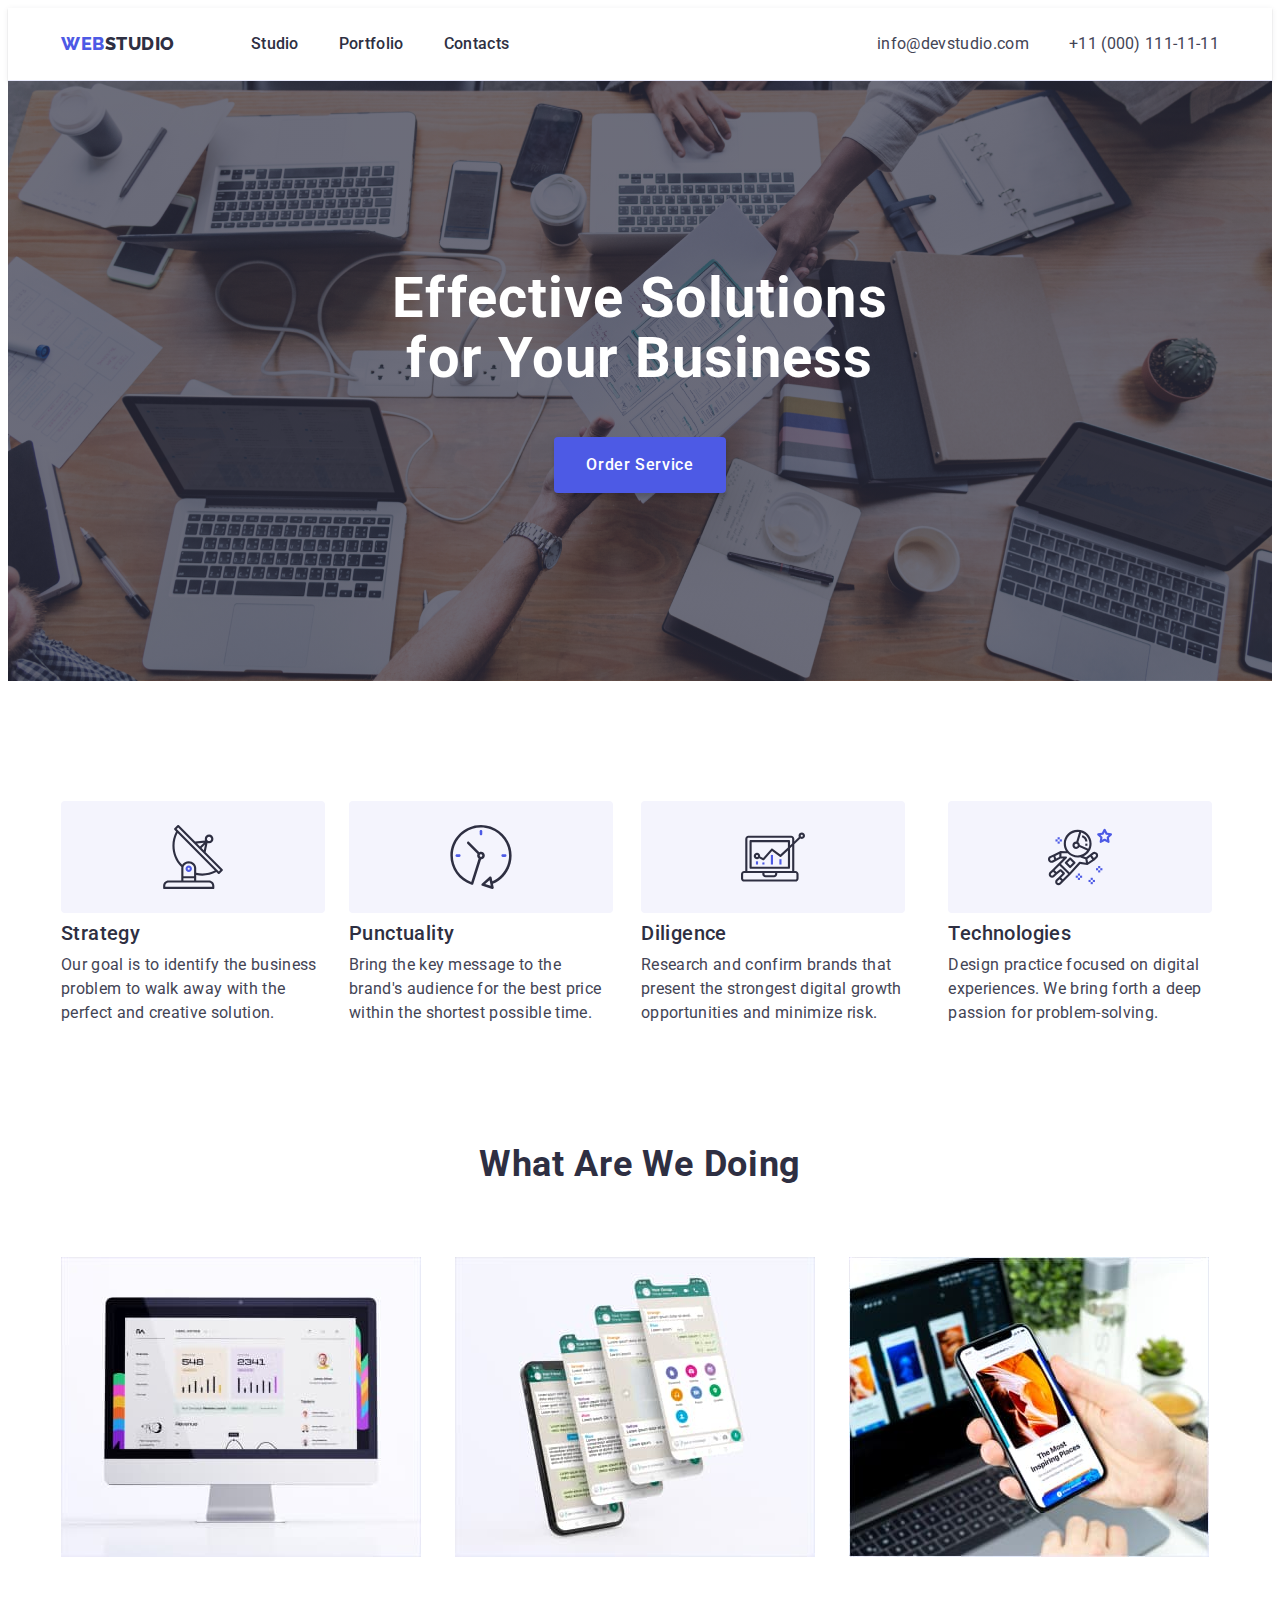
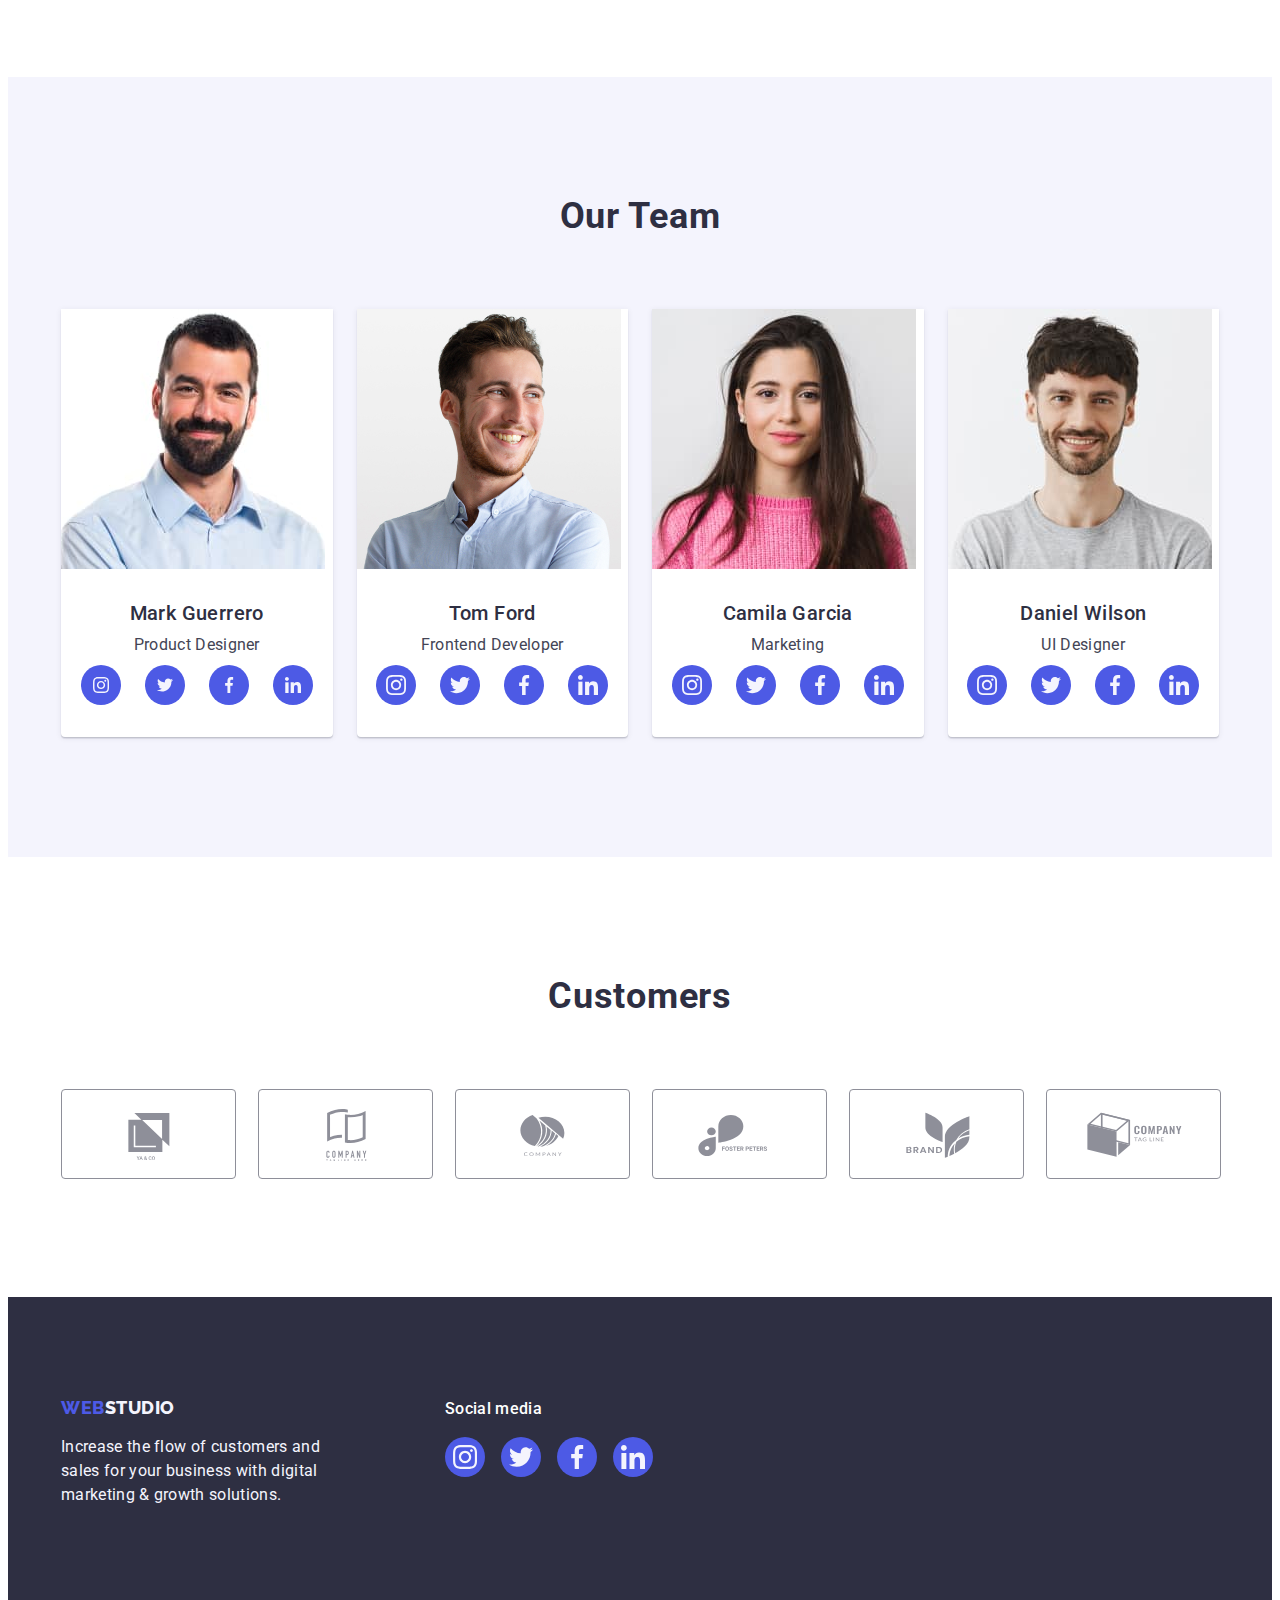
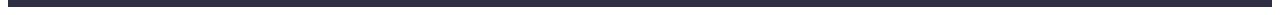
==== index.html @ 1361db7c "Initial commit" ====
<!DOCTYPE html>
<html lang="en">
<head>
    <meta charset="UTF-8">
    <meta http-equiv="X-UA-Compatible" content="IE=edge">
    <meta name="viewport" content="width=device-width, initial-scale=1.0">
    <title>Document</title>
    <link rel="preconnect" href="https://fonts.googleapis.com">
    <link rel="preconnect" href="https://fonts.gstatic.com" crossorigin>
    <link href="https://fonts.googleapis.com/css2?family=Raleway:wght@800&family=Roboto:wght@400;500;700;900&display=swap"
        rel="stylesheet">
    <link rel="stylesheet" href="https://cdnjs.cloudflare.com/ajax/libs/modern-normalize/2.0.0/modern-normalize.min.css"
        integrity="sha512-4xo8blKMVCiXpTaLzQSLSw3KFOVPWhm/TRtuPVc4WG6kUgjH6J03IBuG7JZPkcWMxJ5huwaBpOpnwYElP/m6wg=="
        crossorigin="anonymous" referrerpolicy="no-referrer" />
    <link rel="stylesheet" href="./css/styles.css">
</head>
<body>
<header class="main-header">
    <div class="container header-container">
        <nav class="navigation">
            <a class="logo-link link" href="./index.html">Web<span class="logo-color">Studio</span></a>
        <ul class="menu-list list">
            <li class="menu-item">
                <a class="menu-link link" href="./index.html">Studio</a>
            </li>
            <li class="menu-item">
                <a class="menu-link link" href="./portfolio.html">Portfolio</a>
            </li>
            <li class="menu-item">
                <a class="menu-link link" href="">Contacts</a>
            </li>
        </ul>
        </nav>
    <address class="contact">
        <ul class="address-list list">
            <li class="address-item">
                <a class="contact-link link" href="mailto:info@devstudio.com">info@devstudio.com</a>

            </li>
            <li class="address-item">
                <a class="contact-link link" href="tel:+110001111111">+11 (000) 111-11-11</a>

            </li>
        </ul>

    </address>
    </div>
</header>
<main class="main">
    <section class="hero-section">
        <div class="container">
        <h1 class="hero-title">Effective Solutions for Your Business</h1>
        <button class="hero-button btn" type="button">Order Service</button>
        </div>
    </section>
    <section class="secondary-section ">
        <div class="container secondary-section-wrap">
        <h2 class="visually-hidden" >Our benefits</h2>
        <ul class="list-secondary list">
            <li class="secondary-item-list">
                <div class="icon">
                    <svg class="icon-first" width="64" height="64">
                        <use href="./images/icons.svg#icon-vector1"></use>
                    </svg> 
                </div>
                    <h3 class="secondary-title">Strategy</h3>
                        <p class="secondary-text">Our goal is to identify the business problem to walk away with the perfect and creative solution.</p>
                
            </li>
            <li class="secondary-item-list">
                <div class="icon">
                    <svg class="icon-first" width="64" height="64">
                        <use href="./images/icons.svg#icon-vector2"></use>
                    </svg>
                </div>
                    <h3 class="secondary-title">Punctuality</h3>
                <p class="secondary-text">Bring the key message to the brand's audience for the best price within the shortest possible time.</p>
                
            </li>
            <li class="secondary-item-list">
                <div class="icon">
                    <svg class="icon-first" width="64" height="64">
                        <use href="./images/icons.svg#icon-vector3"></use>
                    </svg>
                </div>
                    <h3 class="secondary-title">Diligence</h3>
                <p class="secondary-text">Research and confirm brands that present the strongest digital growth opportunities and minimize risk.</p>
                
            </li>
            <li class="secondary-item-list">
                <div class="icon">
                    <svg class="icon-first" width="64" height="64">
                        <use href="./images/icons.svg#icon-vector4"></use>
                    </svg>
                </div>
                    <h3 class="secondary-title">Technologies</h3>
                <p class="secondary-text">Design practice focused on digital experiences. We bring forth a deep passion for problem-solving.</p>
                
            </li>
        </ul>
        </div>
    </section>
    <section class="profile">
        <div class="container profile-wrap">
         <h2 class="title-text">What are we doing</h2>
        <ul class="list-img list">
            <li class="list-profile">
                <img src="./images/img1.jpg" alt="Profile is opened on the monitor for viewing" width="360" height="300">
            </li>
            <li class="list-profile">
                <img src="./images/img2.jpg" alt="Chat with correspondence is open on the phone" width="360" height="300">
            </li>
            <li class="list-profile">
                <img src="./images/img3.jpg" alt="View site on phone" width="360" height="300">
            </li>
        </ul>
        </div>
    </section>
    <section class="team-section">
        <div class="container">
         <h2 class="title-text">Our Team</h2>
        <ul class="list-team list">
            <li class="list-item-team">
                <img src="./images/card1.jpg" alt="man in shirt smiling" width="264" height="260">
                <div class="team">
                    <h3 class="secondary-title-team">Mark Guerrero</h3>
                    <p class="secondary-text-team">Product Designer</p>
                      <ul class="icon-team">
                        <li class="icon-team-list list">
                            <a href="" class="team-soc-link link" target="_blank" rel="noopener noreferrer"> 
                                <svg class="team-soc-icon" width="16" height="16">
                                <use href="./images/icons.svg#icon-instagram"></use>
                                </svg>
                            </a>
                        </li>
                        <li class="icon-team-list list">
                            <a href="" class="team-soc-link link" target="_blank" rel="noopener noreferrer"> 
                                <svg class="team-soc-icon" width="16" height="16">
                                <use href="./images/icons.svg#icon-twitter"></use>
                                </svg>
                            </a>
                        </li>
                        <li class="icon-team-list list">
                            <a href="" class="team-soc-link link" target="_blank" rel="noopener noreferrer"> 
                                <svg class="team-soc-icon" width="16" height="16">
                                <use href="./images/icons.svg#icon-facebook"></use>
                            </svg>
                        </a>
                        </li>
                        <li class="icon-team-list list">
                            <a href="" class="team-soc-link link" target="_blank" rel="noopener noreferrer"> 
                                <svg class="team-soc-icon" width="16" height="16">
                                <use href="./images/icons.svg#icon-linkedin"></use>
                            </svg>
                        </a>
                        </li>
                      </ul>
                    </div>
            </li>
            <li class="list-item-team">
                <img src="./images/card2.jpg" alt="a man in a shirt looks away and smiles" width="264" height="260">
                <div class="team">
                    <h3 class="secondary-title-team">Tom Ford</h3>
                    <p class="secondary-text-team ">Frontend Developer</p>
                      <ul class="icon-team">
                        <li class="icon-team-list list">
                            <a href="" class="team-soc-link link" target="_blank" rel="noopener noreferrer"> <svg class="team-soc-icon" width="20" height="20">
                                <use href="./images/icons.svg#icon-instagram"></use>
                            </svg>
                        </a>
                        </li>
                        <li class="icon-team-list list">
                            <a href="" class="team-soc-link link" target="_blank" rel="noopener noreferrer"> <svg class="team-soc-icon" width="20" height="20">
                                <use href="./images/icons.svg#icon-twitter"></use>
                            </svg>
                        </a>
                        </li>
                        <li class="icon-team-list list">
                            <a href="" class="team-soc-link link" target="_blank" rel="noopener noreferrer"> <svg class="team-soc-icon" width="20" height="20">
                                <use href="./images/icons.svg#icon-facebook"></use>
                            </svg>
                        </a>
                        </li>
                        <li class="icon-team-list list">
                            <a href="" class="team-soc-link link" target="_blank" rel="noopener noreferrer"> <svg class="team-soc-icon" width="20" height="20">
                                <use href="./images/icons.svg#icon-linkedin"></use>
                            </svg>
                        </a>
                        </li>
                      </ul>
                    </div>
            </li>
            <li class="list-item-team">
                <img src="./images/card3.jpg" alt="girl in pink sweater and long hair" width="264" height="260">
                <div class="team">
                    <h3 class="secondary-title-team">Camila Garcia</h3>
                    <p class="secondary-text-team">Marketing</p>
                      <ul class="icon-team">
                        <li class="icon-team-list list">
                            <a href="" class="team-soc-link link" target="_blank" rel="noopener noreferrer"> 
                                <svg class="team-soc-icon" width="20" height="20">
                                <use href="./images/icons.svg#icon-instagram"></use>
                            </svg>
                        </a>
                        </li>
                        <li class="icon-team-list list">
                            <a href="" class="team-soc-link link" target="_blank" rel="noopener noreferrer"> 
                                <svg class="team-soc-icon" width="20" height="20">
                                <use href="./images/icons.svg#icon-twitter"></use>
                            </svg>
                        </a>
                        </li>
                        <li class="icon-team-list list">
                            <a href="" class="team-soc-link link" target="_blank" rel="noopener noreferrer"> 
                                <svg class="team-soc-icon" width="20" height="20">
                                <use href="./images/icons.svg#icon-facebook"></use>
                            </svg>
                        </a>
                        </li>
                        <li class="icon-team-list list">
                            <a href="" class="team-soc-link link" target="_blank" rel="noopener noreferrer"> 
                                <svg class="team-soc-icon" width="20" height="20">
                                <use href="./images/icons.svg#icon-linkedin"></use>
                            </svg>
                        </a>
                        </li>
                      </ul>
                    </div>
            </li>
            <li class="list-item-team">
                <img src="./images/card4.jpg" alt="smiling man in t-shirt" width="264" height="260">
                <div class="team">
                    <h3 class="secondary-title-team">Daniel Wilson</h3>
                    <p class="secondary-text-team">UI Designer</p>
                      <ul class="icon-team">
                        <li class="icon-team-list list">
                            <a href="" class="team-soc-link link" target="_blank" rel="noopener noreferrer"> 
                                <svg class="team-soc-icon" width="20" height="20">
                                <use href="./images/icons.svg#icon-instagram"></use>
                            </svg>
                        </a>
                        </li>
                        <li class="icon-team-list list">
                            <a href="" class="team-soc-link link" target="_blank" rel="noopener noreferrer"> 
                                <svg class="team-soc-icon" width="20" height="20">
                                <use href="./images/icons.svg#icon-twitter"></use>
                            </svg>
                        </a>
                        </li>
                        <li class="icon-team-list list">
                            <a href="" class="team-soc-link link" target="_blank" rel="noopener noreferrer"> 
                                <svg class="team-soc-icon" width="20" height="20">
                                <use href="./images/icons.svg#icon-facebook"></use>
                            </svg>
                        </a>
                        </li>
                        <li class="icon-team-list list">
                            <a href="" class="team-soc-link link" target="_blank" rel="noopener noreferrer"> 
                                <svg class="team-soc-icon" width="20" height="20">
                                <use href="./images/icons.svg#icon-linkedin"></use>
                            </svg>
                        </a>
                        </li>
                      </ul>
                    </div>
            </li>
        </ul>
        </div>
    </section>
    <section class="customers">
        <div class="container">
        <h2 class="title-customers">Customers</h2>
        
            <ul class="customers-primery list">
                <li class="customers-list list">
                    <a href="" class="customers-link link" target="_blank" rel="noopener noreferrer">
                        <svg class="customers-icon" width="104" height="56">
                        <use href="./images/icons.svg#icon-logo1"></use>
                    </svg>
                    </a>
                </li>
                <li class="customers-list list">
                    <a href="" class="customers-link link" target="_blank" rel="noopener noreferrer">
                    <svg class="customers-icon" width="104" height="56">
                        <use href="./images/icons.svg#icon-logo2"></use>
                    </svg>
                    </a>
                </li>
                <li class="customers-list list">
                    <a href="" class="customers-link link" target="_blank" rel="noopener noreferrer">
                    <svg class="customers-icon" width="104" height="56">
                        <use href="./images/icons.svg#icon-logo3"></use>
                    </svg>
                    </a>
                </li>
                <li class="customers-list list">
                    <a href="" class="customers-link link" target="_blank" rel="noopener noreferrer">
                    <svg class="customers-icon" width="104" height="56">
                        <use href="./images/icons.svg#icon-logo4"></use>
                    </svg>
                    </a>
                </li>
                <li class="customers-list list">
                    <a href="" class="customers-link link">
                    <svg class="customers-icon" width="104" height="56">
                        <use href="./images/icons.svg#icon-logo5"></use>
                    </svg>
                    </a>
                </li>
                <li class="customers-list list">
                    <a href="" class="customers-link link">
                    <svg class="customers-icon" width="104" height="56">
                        <use href="./images/icons.svg#icon-logo6"></use>
                    </svg>
                    </a>
                </li>
            </ul>
        
            </div>
    </section>
    </main>
    <footer class="section-footer">
    <div class="container footer-logo-index">
        <div class="logo-section">
            <a class="logo-link-footer link" href="./index.html">Web<span class="logo-color-footer">Studio</span></a>
            <p class="footer-text">Increase the flow of customers and sales for your business with digital marketing & growth solutions.</p>
        </div>
        <div class="section-social">
        <p class="social-text">Social media</p>
            <ul class="footer-social ">
                <li class="footer-social-link list">
                    <a href="" class="social-link link" target="_blank" rel="noopener noreferrer">
                        <svg class="social-icon" width="24" height="24">
                            <use href="./images/icons.svg#icon-instagram"></use>
                        </svg>
                    </a>
                </li>
                <li class="footer-social-link list">
                    <a href="" class="social-link link" target="_blank" rel="noopener noreferrer">
                        <svg class="social-icon" width="24" height="24">
                            <use href="./images/icons.svg#icon-twitter"></use>
                        </svg>
                    </a>
                </li>
                <li class="footer-social-link list">
                    <a href="" class="social-link link" target="_blank" rel="noopener noreferrer">
                        <svg class="social-icon" width="24" height="24">
                            <use href="./images/icons.svg#icon-facebook"></use>
                        </svg>
                    </a>
                </li>
                <li class="footer-social-link list">
                    <a href="" class="social-link link" target="_blank" rel="noopener noreferrer">
                        <svg class="social-icon" width="24" height="24">
                            <use href="./images/icons.svg#icon-linkedin"></use>
                        </svg>
                    </a>
                </li>
            </ul>
        </div>
    </div>
    </footer>
</body>

</html>
---- css/styles.css ----
body {
    font-family: Roboto, sans-serif;
    font-style: normal;
    font-weight: 400;
    font-size: 16px;
    line-height: 1.5;
    color: var(--primery-color);
    background-color: var(--light-color);
}

:root {
    --primery-color: #434455;
    --title-color: #2E2F42;
    --secondary-color: #4D5AE5;
    --link-color: #404BBF;
    --light-color: #FFFFFF;
    --secondary-light-color: #F4F4FD;
}

p, 
h1, 
h2, 
h3 {
    margin: 0;
}

ul {
    margin: 0;
    padding: 0;
}

img {
    display: block;
}

.container {
    width: 1158px;
    padding-left: 15px;
    padding-right: 15px;
    margin: 0 auto;


}

.list {
    list-style: none;

}

.link {
    text-decoration: none;

}

/* *----------------------HEADER-INDEX------------------* */

.main-header {
    border-bottom: 1px solid #e7e9fc;
    box-shadow: 0px 2px 1px rgba(46, 47, 66, 0.08), 0px 1px 1px rgba(46, 47, 66, 0.16), 0px 1px 6px rgba(46, 47, 66, 0.08);
    
    
}

.navigation {
    display: flex;
    align-items: center;
}

.header-container {
    display: flex;
    align-items: center;
    padding-top: 24px;
    padding-bottom: 24px;
    
}

.menu-list {
    display: flex;
    gap: 40px;

}

.address-list {
    display: flex;
    gap: 40px;
}

.logo-link {
    font-family: 'Raleway', sans-serif;
    font-weight: 800;
    font-size: 18px;
    line-height: 1.17;
    display: flex;
    align-items: center;
    letter-spacing: 0.03em;
    text-transform: uppercase;
    color: var(--secondary-color);
    margin-right: 76px;

}
.logo-color {
    color: var(--title-color);
}

.menu-link:hover {
    color: var(--link-color);
}

.menu-link:focus {
    color: var(--link-color);
}

.contact {
    font-style: normal;
    display: flex;
    align-items: center;
    margin-left: auto;

}
.contact-link {
    letter-spacing: 0.02em;
    color: var(--primery-color);
}

.contact-link:hover,
.contact-link:focus {
    color: var(--link-color);
}

.logo-link:hover, logo-link:focus {
    color: var(--link-color);
}

.menu-list {
    font-weight: 500;
    line-height: 1.5;
    letter-spacing: 0.02em;
}

.menu-link {
    color: var(--title-color);
}

/* -------------------HERO SECTION--------------------- */

.hero-section {
    background-color: var(--title-color);
    padding-top: 188px;
    padding-bottom: 188px;
    background-image: linear-gradient(rgba(46, 47, 66, 0.7), rgba(46, 47, 66, 0.7)), url(../images/peopleoffice.jpg);
    background-repeat: no-repeat;
    background-position: center;
    background-size: cover;
    max-width: 1440px;
    margin: 0 auto;
}

.btn {
    cursor: pointer;
}

.btn:hover, btn:focus {
    color: var(--light-color);
    background-color: var(--link-color);
}

.btn:focus {
    color: var(--light-color);
    background-color: var(--link-color);
}

.hero-button {
    font-family: 'Roboto', sans-serif;
    font-style: normal;
    font-weight: 500;
    font-size: 16px;
    line-height: 1.5;
    display: flex;
    align-items: center;
    letter-spacing: 0.04em;
    color: var(--light-color);
    background-color: var(--secondary-color);
    box-shadow: 0px 4px 4px rgba(0, 0, 0, 0.15);
    border-radius: 4px;
    min-width: 169px;
    height: 56px;
    display: block;
    margin: 0 auto;
    border: none;
    padding: 16px 32px 16px 32px;
      
}

.hero-title {
    font-weight: 700;
    font-size: 56px;
    line-height: 1.07;
    text-align: center;
    letter-spacing: 0.02em;
    color: var(--light-color);
    
    margin: 0 auto;
    max-width: 496px;
    margin-bottom: 48px;   
}

/*  -----------------SECONDARY-SECTION----------------- */
.visually-hidden {
    position: absolute;
    width: 1px;
    height: 1px;
    margin: -1px;
    border: 0;
    padding: 0;
    white-space: nowrap;
    clip-path: inset(100%);
    clip: rect(0 0 0 0);
    overflow: hidden;
}

.secondary-section {
    padding-top: 120px;
    padding-bottom: 120px;
 
}

.icon {
    
    width: 264px;
    height: 112px;
    background-color: #F4F4FD;
    display: flex;
    align-items: center;
    justify-content: center;
    border-radius: 4px;
    margin-bottom: 8px;
}


.secondary-section-wrap{
    display: flex;
    align-items: center;

  
}
.title-text {
    font-weight: 700;
    font-size: 36px;
    line-height: 1.11;
    text-align: center;
    letter-spacing: 0.02em;
    text-transform: capitalize;
    color: var(--title-color);
    margin: 0 auto;
    margin-bottom: 72px;

}

.list-secondary {
    display: flex;
    gap: 24px;

}

.secondary-item-list {
    gap: 24px;
}

.secondary-title {
    font-weight: 500;
    font-size: 20px;
    line-height: 1.2;
    letter-spacing: 0.02em;
    color: var(--title-color);
    display: flex;
    margin-bottom: 8px;
    
}

.secondary-text {
    letter-spacing: 0.02em;
    color: var(--primery-color);
    display: flex;
    min-width: 264px;
    width: calc((100% - 72px) / 4);
    gap: 24px;
    
}

/* -----------------------SECTION-PROFILE---------------------- */

.profile {
    padding-top: 0px;
    padding-bottom: 120px;
}



.list-img {
    display: flex;
    gap: 24px;

}

.list-profile {
    
    min-width: 360px;
    display: flex;
    width: calc((100% - 48px) / 3);

}

/* -----------------------TEAM-SECTION---------------------- */

.team-section {
    background-color: var(--secondary-light-color);
    padding-top: 120px;
    padding-bottom: 120px;
}

.list-team {
    display: flex;
    gap: 24px;
}

.team {
    padding: 32px 16px;
}

.icon-team{
    display: flex;
    justify-content: center;
    gap: 24px;
}

.icon-team-list{
    width: 40px;
    height: 40px;
}

.team-soc-link{
    width: 100%;
    height: 100%;
    background-color: #4D5AE5;
    border-radius: 50%;
    display: flex;
    align-items: center;
    justify-content: center;   
}

.team-soc-link:hover {
    background-color: #404bbf;
}

.team-soc-link:focus {
    background-color: #404bbf;
}

.team-soc-icon {
    fill: #f4f4fd;
}

.list-item-team {
    background-color: var(--light-color);
    width: calc((100% - 72px) / 4);
    text-align: center;
    box-shadow: 0px 1px 6px rgba(46, 47, 66, 0.08), 0px 1px 1px rgba(46, 47, 66, 0.16), 0px 2px 1px rgba(46, 47, 66, 0.08);
    border-radius: 0px 0px 4px 4px;  
}

.secondary-title-team {
    font-weight: 500;
    font-size: 20px;
    line-height: 1.2;
    letter-spacing: 0.02em;
    color: var(--title-color);
    text-align: center;
    margin: 0 auto;
    margin-bottom: 8px;

}

.secondary-text-team {
    letter-spacing: 0.02em;
    color: var(--primery-color);
    text-align: center;
    margin-bottom: 8px;

}

/* --------------CUSTOMERS-------------- */

.customers {
    padding-top: 120px;
    padding-bottom: 120px;
}

.title-customers {
    font-weight: 700;
    font-size: 36px;
    line-height: 1.11;
    text-align: center;
    letter-spacing: 0.02em;
    text-transform: capitalize;
    color: var(--title-color);
    margin: 0 auto;
    margin-bottom: 72px;
}

.customers-primery {
    display: flex;
    gap: 24px;
}

.customers-list {
    box-sizing: border-box;
    min-width: 168px;
    height: 88px;
    width: calc((100% - 120px) / 6);

}

.customers-link {
    width: 100%;
    height: 100%;
    display: flex;
    align-items: center;
    justify-content: center;
    color: #8e8f99;
    border: 1px solid #8E8F99;
    border-radius: 4px;
}
.customers-link:hover {
    border-color: #404bbf;
    color: #404bbf;
}

.customers-link:focus {
    border-color: #404bbf;
    color: #404bbf;
}

.customers-icon {
    fill: currentColor;
}


/* --------------INDEX-SECTION-FOOTER-------------- */



.section-footer {
    display: flex;
    letter-spacing: 0.02em;
    color: var(--secondary-light-color);
    background-color: var(--title-color);
    padding: 100px 0;
}

.footer-logo-index {
    display: flex;
    align-items: baseline;
}
 .logo-section {
    margin-right: 120px;
 }


.logo-link-footer {
    font-family: 'Raleway', sans-serif;
    font-style: normal;
    font-weight: 800;
    font-size: 18px;
    line-height: 1.17;
    display: inline-block;
    align-items: center;
    letter-spacing: 0.03em;
    text-transform: uppercase;
    color: var(--secondary-color);
    margin-bottom: 16px;
}

.logo-link-footer {
    margin-bottom: 17.5px;
}

.logo-color-footer {
    color: var(--secondary-light-color);
}

.footer-text {
    font-family: 'Roboto';
    font-style: normal;
    font-weight: 400;
    font-size: 16px;
    line-height: 1.5;
    letter-spacing: 0.02em;
    color: #F4F4FD;
    max-width: 264px;

}

.section-social {
    margin-right: 120px;
}

.social-text {
    font-family: 'Roboto';
    font-style: normal;
    font-weight: 500;
    font-size: 16px;
    line-height: 1.5;
    letter-spacing: 0.02em;
    color: #FFFFFF;
    margin-bottom: 16px;
}

.footer-social {
    display: flex;
    gap: 16px;
    width: 100%;
}

.footer-social-link {
    width: 40px;
    height: 40px;
}

.social-link {
    width: 100%;
    height: 100%;
    background-color: #4d5ae5;
    border-radius: 50%;
    display: flex;
    align-items: center;
    justify-content: center;
}

.social-icon {
    fill: #f4f4fd;
}

.social-link:hover {
    background-color: #31d0aa;
}

.social-link:focus {
    background-color: #31d0aa;
}

.footer-index {
    display: flex;
    align-items: baseline;
}

/* --------------PORTFOLIO HEADER--------------- */

.portfolio-header {
    border-bottom: 1px solid #e7e9fc;
    box-shadow: 0px 2px 1px rgba(46, 47, 66, 0.08), 0px 1px 1px rgba(46, 47, 66, 0.16), 0px 1px 6px rgba(46, 47, 66, 0.08);
}



/* --------------PORTFOLIO GALERY-SECTION--------------- */

.gallery-section {

    padding-top: 96px;
    padding-bottom: 120px;

}

.btn-list {
    display: flex;
    justify-content: center;
    align-items: center;
    gap: 24px;
    margin-bottom: 72px;
}

.mod-btn:hover,
.mod-btn:focus {
    border: 1px solid transparent;
}


.gallery-list {
    display: flex;
    flex-wrap: wrap;
    gap: 48px 24px;   
}

.gallery-portfolio {
    
    display: block;
}

.link-portfolio {
    text-decoration: none;  
}

.gallery-portfolio:hover {
    box-shadow: 0px 1px 6px rgba(46, 47, 66, 0.08),
    0px 1px 1px rgba(46, 47, 66, 0.16),
    0px 2px 1px rgba(46, 47, 66, 0.08);
}

.gallery-portfolio:focus {
    box-shadow: 0px 1px 6px rgba(46, 47, 66, 0.08),
    0px 1px 1px rgba(46, 47, 66, 0.16),
    0px 2px 1px rgba(46, 47, 66, 0.08);
}

.container-gallery {
    padding: 32px 16px;
    border: 1px solid #e7e9fc;
    border-top: none;
    display: block;

}


.gallery-item {
    width: calc((100% - 48px) / 3);
}



.mod-btn {
    font-family: 'Roboto', sans-serif;
    font-style: normal;
    font-weight: 500;
    font-size: 16px;
    line-height: 1.5;
    display: flex;
    align-items: center;
    text-align: center;
    letter-spacing: 0.04em;
    border-radius: 4px;
    color: var(--secondary-color);
    background-color: var(--secondary-light-color);
    min-width: 69px;
    height: 48px;
    padding: 12px 24px 12px 24px;
    border: 1px solid #E7E9FC;
    gap: 24px;
}

.mod-btn {
    font-family: 'Roboto', sans-serif;
    font-style: normal;
    font-weight: 500;
    font-size: 16px;
    line-height: 1.5;
    display: flex;
    align-items: center;
    text-align: center;
    letter-spacing: 0.04em;
    border-radius: 4px;
    color: var(--secondary-color);
    background-color: var(--secondary-light-color);
    min-width: 69px;
    height: 48px;
    padding: 12px 24px 12px 24px;
    border: 1px solid #E7E9FC;
    gap: 24px;
}

.mod-btn:hover {
    box-shadow: 0px 3px 1px rgba(0, 0, 0, 0.1),
    0px 2px 1px rgba(0, 0, 0, 0.08),
    0px 2px 2px rgba(0, 0, 0, 0.12);
}

.mod-btn:focus {
    box-shadow: 0px 3px 1px rgba(0, 0, 0, 0.1),
    0px 2px 1px rgba(0, 0, 0, 0.08),
    0px 2px 2px rgba(0, 0, 0, 0.12);

}

.gallery-title {
    font-weight: 500;
    font-size: 20px;
    line-height: 1.2;
    letter-spacing: 0.02em;
    color: var(--title-color);
    margin-bottom: 8px;
}

.gallery-text {
    font-size: 16px;
    line-height: 1.5;
    letter-spacing: 0.02em;
    color: var(--primery-color);
}

/* --------------PORTFOLIO FOOTER--------------- */
.footer-portfolio {
    display: flex;
    align-items: baseline;
    margin-right: 120px;

}

.social-text {
    font-weight: 500;
    font-size: 16x;
    line-height: 1.5;
    letter-spacing: 0.02em;
    color: #FFFFFF;
    margin-bottom: 16px;

}

.footer-social {
    display: flex;
    gap: 16px;
}

.footer-portfolio-list {
    width: 40px;
    height: 40px;

}
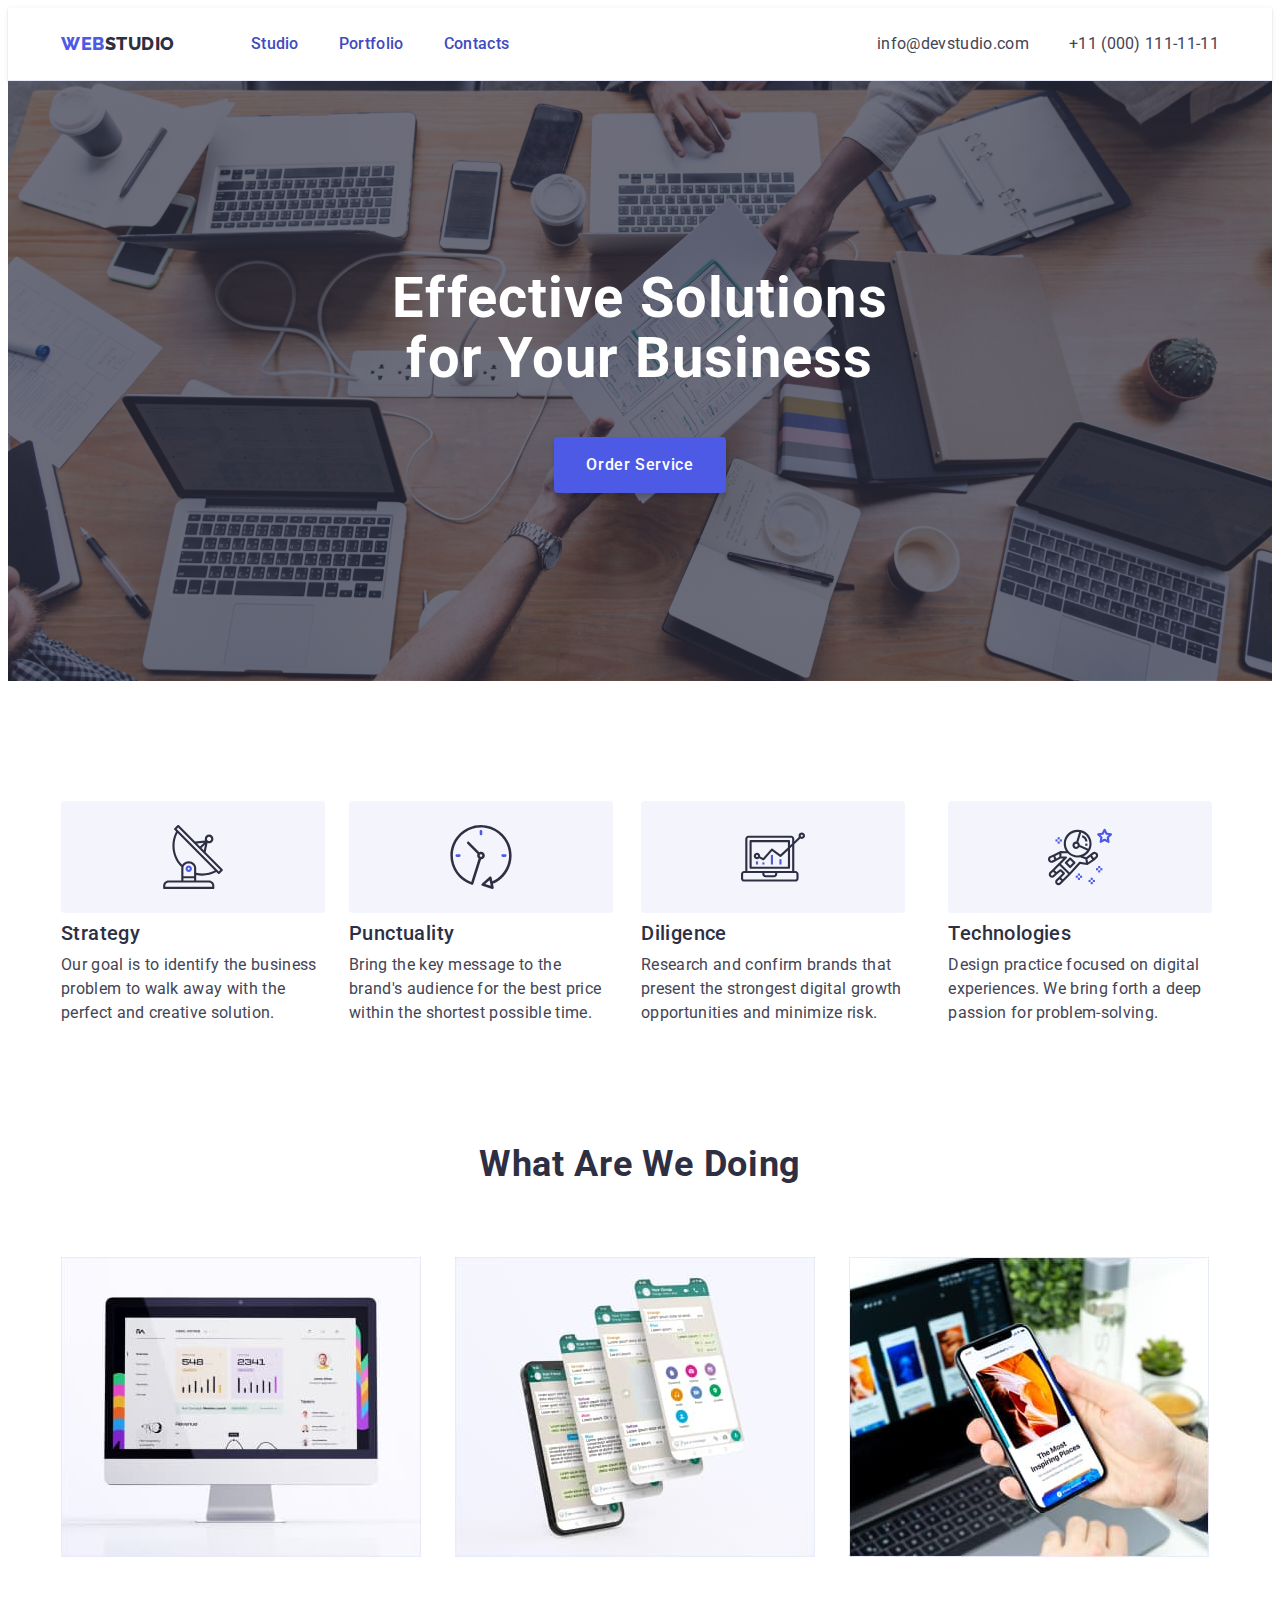
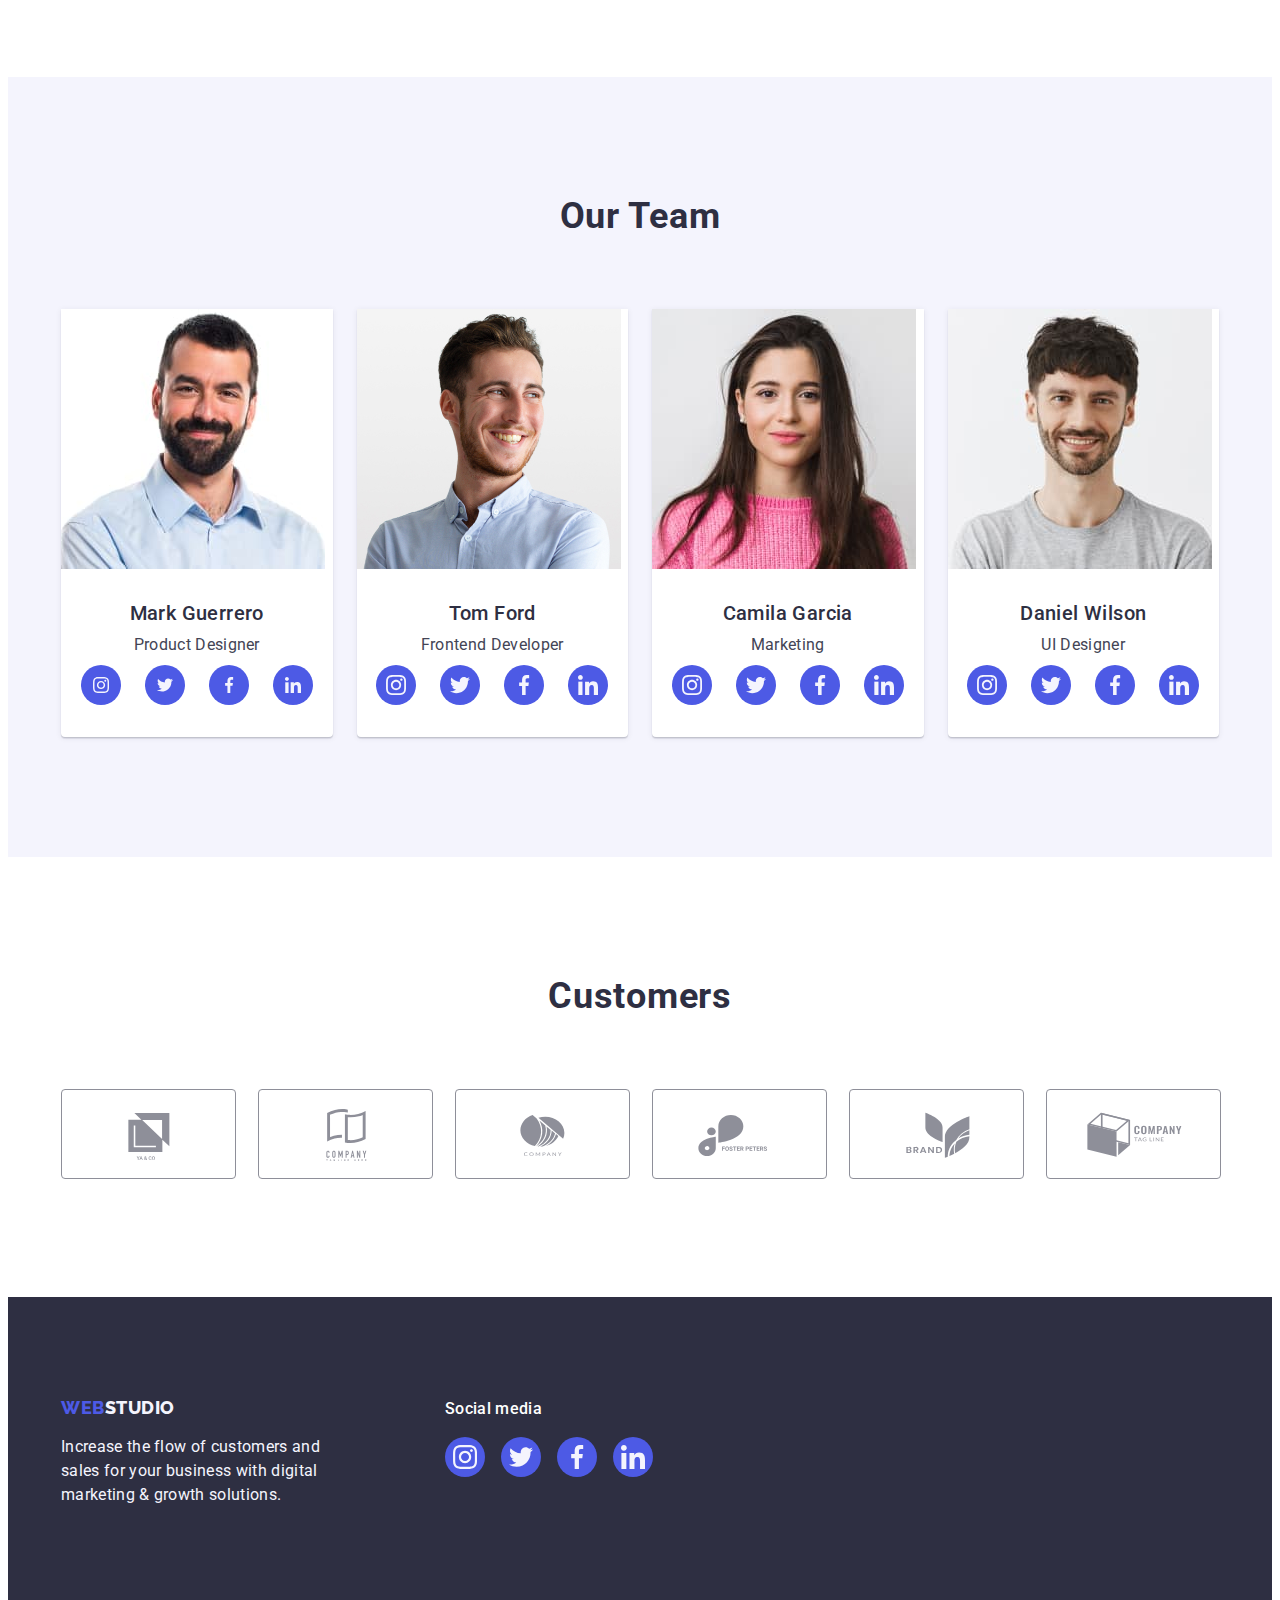
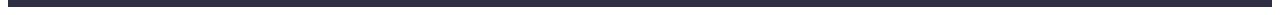
==== commit 774b9a33: "add correct" ====
--- a/index.html
+++ b/index.html
@@ -12,6 +12,8 @@
     <link rel="stylesheet" href="https://cdnjs.cloudflare.com/ajax/libs/modern-normalize/2.0.0/modern-normalize.min.css"
         integrity="sha512-4xo8blKMVCiXpTaLzQSLSw3KFOVPWhm/TRtuPVc4WG6kUgjH6J03IBuG7JZPkcWMxJ5huwaBpOpnwYElP/m6wg=="
         crossorigin="anonymous" referrerpolicy="no-referrer" />
+    <link rel="stylesheet" href="https://cdnjs.cloudflare.com/ajax/libs/animate.css/4.1.1/animate.min.css" />
+    <link href="https://unpkg.com/aos@2.3.1/dist/aos.css" rel="stylesheet">
     <link rel="stylesheet" href="./css/styles.css">
 </head>
 <body>
@@ -21,7 +23,7 @@
             <a class="logo-link link" href="./index.html">Web<span class="logo-color">Studio</span></a>
         <ul class="menu-list list">
             <li class="menu-item">
-                <a class="menu-link link" href="./index.html">Studio</a>
+                <a class="menu-link link current" href="./index.html">Studio</a>
             </li>
             <li class="menu-item">
                 <a class="menu-link link" href="./portfolio.html">Portfolio</a>
@@ -50,7 +52,7 @@
     <section class="hero-section">
         <div class="container">
         <h1 class="hero-title">Effective Solutions for Your Business</h1>
-        <button class="hero-button btn" type="button">Order Service</button>
+        <button class="hero-button btn " type="button" data-modal-open>Order Service</button>
         </div>
     </section>
     <section class="secondary-section ">
@@ -360,6 +362,20 @@
         </div>
     </div>
     </footer>
+    <div class="backdrop is-hidden" data-modal>
+        <div class="modal">
+            <button type="button" class="modal-close" data-modal-close>
+                <svg class="modal-close-icon" width="8" height="8">
+                    <use href="./images/icons.svg#icon-close-black"></use>
+                </svg>
+            </button>
+        </div>
+    </div>
+    <script src="https://unpkg.com/aos@2.3.1/dist/aos.js"></script>
+    <script>
+        AOS.init();
+    </script>
+    <script src="./js/modal.js"></script>
 </body>
 
 </html>--- a/css/styles.css
+++ b/css/styles.css
@@ -81,6 +81,10 @@
 
 }
 
+.address-item {
+    transition:color 250ms cubic-bezier(0.4, 0, 0.2, 1);
+}
+
 .address-list {
     display: flex;
     gap: 40px;
@@ -105,10 +109,12 @@
 
 .menu-link:hover {
     color: var(--link-color);
+    transition: transform 250ms lenear, cubic-bezier(0.4, 0, 0.2, 1);
 }
 
 .menu-link:focus {
     color: var(--link-color);
+    transition: transform 250ms lenear, cubic-bezier(0.4, 0, 0.2, 1);
 }
 
 .contact {
@@ -121,26 +127,51 @@
 .contact-link {
     letter-spacing: 0.02em;
     color: var(--primery-color);
+    transition: color 250ms cubic-bezier(0.4, 0, 0.2, 1);
 }
 
 .contact-link:hover,
 .contact-link:focus {
     color: var(--link-color);
-}
-
-.logo-link:hover, logo-link:focus {
+    transition: transform 250ms lenear;
+}
+
+.logo-link:hover, .logo-link:focus {
     color: var(--link-color);
+    transition: transform 250ms lenear;
 }
 
 .menu-list {
     font-weight: 500;
     line-height: 1.5;
     letter-spacing: 0.02em;
+    display: flex;
+    justify-content: space-between;
+    align-items: baseline;
 }
 
 .menu-link {
-    color: var(--title-color);
-}
+    position: relative;
+    display: block;
+    color: #404BBF;
+    transition: color 250ms cubic-bezier(0.4, 0, 0.2, 1);
+}
+
+.menu-link::after {
+    position: absolute;
+    content: '';
+    width: 100%px;
+    height: 4px;
+    left: 0;
+    bottom: -1px;
+    border-radius: 2px;
+    background-color: #404bbf;
+
+}
+
+
+
+
 
 /* -------------------HERO SECTION--------------------- */
 
@@ -163,11 +194,13 @@
 .btn:hover, btn:focus {
     color: var(--light-color);
     background-color: var(--link-color);
+    transition: transform 250ms lenear;
 }
 
 .btn:focus {
     color: var(--light-color);
     background-color: var(--link-color);
+    transition: transform 250ms lenear;
 }
 
 .hero-button {
@@ -189,6 +222,7 @@
     margin: 0 auto;
     border: none;
     padding: 16px 32px 16px 32px;
+    transition: background-color 250ms cubic-bezier(0.4, 0, 0.2, 1);
       
 }
 
@@ -337,6 +371,7 @@
 .icon-team-list{
     width: 40px;
     height: 40px;
+    
 }
 
 .team-soc-link{
@@ -346,15 +381,18 @@
     border-radius: 50%;
     display: flex;
     align-items: center;
-    justify-content: center;   
+    justify-content: center;
+    transition: background-color 250ms cubic-bezier(0.4, 0, 0.2, 1);
 }
 
 .team-soc-link:hover {
     background-color: #404bbf;
+    transition: transform 250ms lenear;
 }
 
 .team-soc-link:focus {
     background-color: #404bbf;
+    transition: transform 250ms lenear;
 }
 
 .team-soc-icon {
@@ -418,6 +456,7 @@
     min-width: 168px;
     height: 88px;
     width: calc((100% - 120px) / 6);
+    
 
 }
 
@@ -430,15 +469,18 @@
     color: #8e8f99;
     border: 1px solid #8E8F99;
     border-radius: 4px;
+    transition: border-color 250ms cubic-bezier(0.4, 0, 0.2, 1), color 250ms cubic-bezier(0.4, 0, 0.2, 1);
 }
 .customers-link:hover {
     border-color: #404bbf;
     color: #404bbf;
+    transition: transform 250ms lenear;
 }
 
 .customers-link:focus {
     border-color: #404bbf;
     color: #404bbf;
+    transition: transform 250ms lenear;
 }
 
 .customers-icon {
@@ -525,6 +567,7 @@
 .footer-social-link {
     width: 40px;
     height: 40px;
+    
 }
 
 .social-link {
@@ -535,6 +578,7 @@
     display: flex;
     align-items: center;
     justify-content: center;
+    transition: background-color 250ms cubic-bezier(0.4, 0, 0.2, 1);
 }
 
 .social-icon {
@@ -543,10 +587,12 @@
 
 .social-link:hover {
     background-color: #31d0aa;
+    transition: transform 250ms lenear;
 }
 
 .social-link:focus {
     background-color: #31d0aa;
+    transition: transform 250ms lenear;
 }
 
 .footer-index {
@@ -583,6 +629,7 @@
 .mod-btn:hover,
 .mod-btn:focus {
     border: 1px solid transparent;
+    transition: transform 250ms lenear;
 }
 
 
@@ -595,30 +642,30 @@
 .gallery-portfolio {
     
     display: block;
-}
+    transition: box-shadow 250ms cubic-bezier(0.4, 0, 0.2, 1);
+}
+
+
 
 .link-portfolio {
     text-decoration: none;  
 }
 
-.gallery-portfolio:hover {
-    box-shadow: 0px 1px 6px rgba(46, 47, 66, 0.08),
-    0px 1px 1px rgba(46, 47, 66, 0.16),
-    0px 2px 1px rgba(46, 47, 66, 0.08);
-}
-
+.gallery-portfolio:hover,
 .gallery-portfolio:focus {
     box-shadow: 0px 1px 6px rgba(46, 47, 66, 0.08),
     0px 1px 1px rgba(46, 47, 66, 0.16),
     0px 2px 1px rgba(46, 47, 66, 0.08);
-}
+    transition: transform 250ms lenear;
+    transform: translateY(0%);
+}
+
 
 .container-gallery {
     padding: 32px 16px;
     border: 1px solid #e7e9fc;
     border-top: none;
     display: block;
-
 }
 
 
@@ -626,6 +673,34 @@
     width: calc((100% - 48px) / 3);
 }
 
+.gallery-portfolio:hover .gallery-cover-text,
+.gallery-portfolio:focus .gallery-cover-text {
+    transform: translateY(0);
+}
+
+.gallery-cover-wrap {
+    position: relative;
+    overflow: hidden;
+
+}
+
+.gallery-cover-text {
+    position: absolute;
+    top: 0;
+    color: #F4F4FD;
+    font-family: 'Roboto';
+    font-style: normal;
+    font-weight: 400;
+    font-size: 16px;
+    line-height: 1.5;
+    letter-spacing: 0.02em;
+    padding: 40px 32px;
+    background-color: #4D5AE5;
+    width: 100%;
+    height: 100%;
+    transform: translateY(100%);
+    transition: transform 250ms cubic-bezier(0.4, 0, 0.2, 1);
+}
 
 
 .mod-btn {
@@ -646,26 +721,9 @@
     padding: 12px 24px 12px 24px;
     border: 1px solid #E7E9FC;
     gap: 24px;
-}
-
-.mod-btn {
-    font-family: 'Roboto', sans-serif;
-    font-style: normal;
-    font-weight: 500;
-    font-size: 16px;
-    line-height: 1.5;
-    display: flex;
-    align-items: center;
-    text-align: center;
-    letter-spacing: 0.04em;
-    border-radius: 4px;
-    color: var(--secondary-color);
-    background-color: var(--secondary-light-color);
-    min-width: 69px;
-    height: 48px;
-    padding: 12px 24px 12px 24px;
-    border: 1px solid #E7E9FC;
-    gap: 24px;
+    transition: color 250ms cubic-bezier(0.4, 0, 0.2, 1), background-color 250ms cubic-bezier(0.4, 0, 0.2, 1), 
+    border-color 250ms cubic-bezier(0.4, 0, 0.2, 1),
+    box-shadow 250ms cubic-bezier(0.4, 0, 0.2, 1);
 }
 
 .mod-btn:hover {
@@ -695,6 +753,9 @@
     line-height: 1.5;
     letter-spacing: 0.02em;
     color: var(--primery-color);
+    border: 1px solid #e7e9fc;
+    border-top: none;
+    display: block;
 }
 
 /* --------------PORTFOLIO FOOTER--------------- */
@@ -726,13 +787,83 @@
 
 }
 
-
-
-
-
-
-
-
-
-
-
+/* --------------MODAL--------------- */
+
+.backdrop {
+    position: fixed;
+    width: 100%;
+    height: 100%;
+    background: rgba(46, 47, 66, 0.4);
+    top: 0;
+    transition: opacity 250ms cubic-bezier(0.4, 0, 0.2, 1), visibility 250ms cubic-bezier(0.4, 0, 0.2, 1);
+}
+
+.modal {
+    position: absolute;
+    top: 50%;
+    left: 50%;
+    transform: translate(-50%, -50%) scale(1);
+    transition: transform 300ms lenear;
+    width: 408px;
+    min-height: 584px;
+    background: #FCFCFC;
+    box-shadow: 0px 1px 1px rgba(0, 0, 0, 0.14), 0px 1px 3px rgba(0, 0, 0, 0.12), 0px 2px 1px rgba(0, 0, 0, 0.2);
+    border-radius: 4px;
+    padding: 24px;
+    transition: transform 250ms cubic-bezier(0.4, 0, 0.2, 1);    
+
+}
+
+.backdrop.is-hidden .modal {
+transform: translate(-50% -50%) scale(0);
+}
+
+.modal-close {
+    position: absolute;
+    width: 24px;
+    height: 24px;
+    border: 1px dashed #9747FF;
+    border-radius: 50%;
+    margin-left: auto;
+    display: flex;
+    align-items: center;
+    justify-content: center;
+    top: 24px;
+    right: 24px;
+    background-color: #e7e9fc;
+    border: 1px solid rgba(0, 0, 0, 0.1);
+    padding: 0;
+    cursor: pointer;
+    transition: background-color 250ms cubic-bezier(0.4, 0, 0.2, 1), border 250ms cubic-bezier(0.4, 0, 0.2, 1);
+
+
+}
+ .is-hidden {
+    visibility: none;
+    opacity: 0;
+    pointer-events: none;
+    visibility: hidden;
+
+}
+
+.modal-close-icon {
+    color: #2E2F42;
+    background: #E7E9FC;
+    transition: fill 250ms cubic-bezier(0.4, 0, 0.2, 1);
+}
+
+.modal-close:hover,
+.modal-close:focus {
+    border: none;
+    fill: #ffffff;
+    background-color: #404BBF;
+}
+
+/* --------------MODAL--------------- */
+
+
+
+
+
+
+
